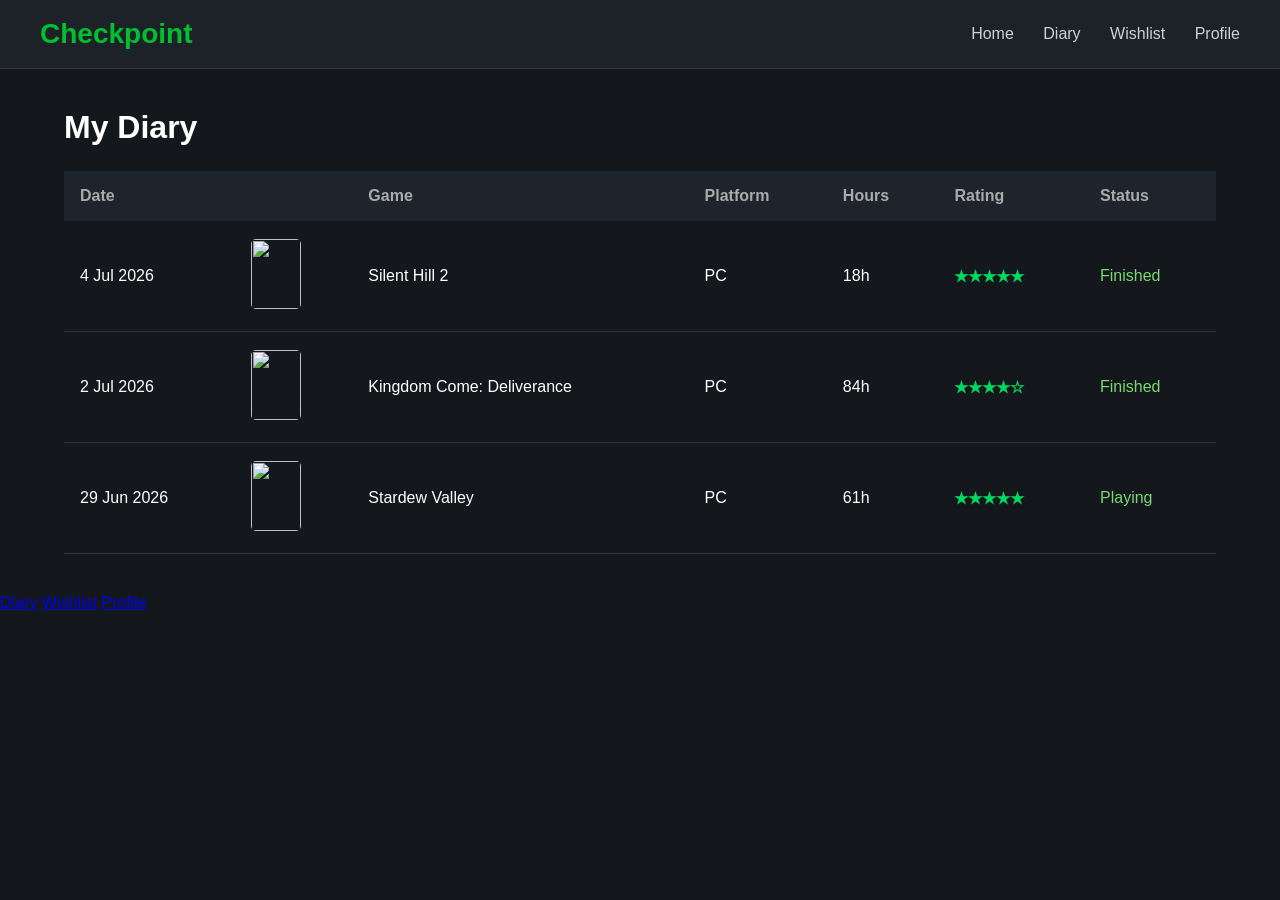
==== index.html @ cf967bec "Add files via upload" ====
<!DOCTYPE html>
<html lang="en">
<head>
<meta charset="UTF-8">
<meta name="viewport" content="width=device-width, initial-scale=1.0">
<title>Diary</title>

<style>
*{
    margin:0;
    padding:0;
    box-sizing:border-box;
    font-family:Arial,Helvetica,sans-serif;
}

body{
    background:#14181c;
    color:white;
}

header{
    background:#1c2228;
    padding:18px 40px;
    display:flex;
    justify-content:space-between;
    align-items:center;
    border-bottom:1px solid #2f3842;
}

.logo{
    font-size:28px;
    font-weight:bold;
    color:#00c030;
}

nav a{
    color:#c9d1d9;
    margin-left:25px;
    text-decoration:none;
}

.container{
    width:90%;
    max-width:1200px;
    margin:40px auto;
}

h1{
    margin-bottom:25px;
}

table{
    width:100%;
    border-collapse:collapse;
}

thead{
    background:#1d242b;
}

th{
    text-align:left;
    padding:16px;
    color:#aaa;
}

td{
    padding:18px 16px;
    border-bottom:1px solid #2d343d;
}

.cover{
    width:50px;
    height:70px;
    border-radius:5px;
    object-fit:cover;
}

.rating{
    color:#00d95f;
    font-weight:bold;
}

.status{
    color:#77d970;
}

tr:hover{
    background:#1d242b;
}
</style>
</head>

<body>

<header>

<div class="logo">Checkpoint</div>

<nav>
<a href="#">Home</a>
<a href="#">Diary</a>
<a href="#">Wishlist</a>
<a href="#">Profile</a>
</nav>

</header>

<div class="container">

<h1>My Diary</h1>

<table>

<thead>
<tr>
<th>Date</th>
<th></th>
<th>Game</th>
<th>Platform</th>
<th>Hours</th>
<th>Rating</th>
<th>Status</th>
</tr>
</thead>

<tbody>

<tr>
<td>4 Jul 2026</td>
<td><img class="cover" src="https://via.placeholder.com/50x70"></td>
<td>Silent Hill 2</td>
<td>PC</td>
<td>18h</td>
<td class="rating">★★★★★</td>
<td class="status">Finished</td>
</tr>

<tr>
<td>2 Jul 2026</td>
<td><img class="cover" src="https://via.placeholder.com/50x70"></td>
<td>Kingdom Come: Deliverance</td>
<td>PC</td>
<td>84h</td>
<td class="rating">★★★★☆</td>
<td class="status">Finished</td>
</tr>

<tr>
<td>29 Jun 2026</td>
<td><img class="cover" src="https://via.placeholder.com/50x70"></td>
<td>Stardew Valley</td>
<td>PC</td>
<td>61h</td>
<td class="rating">★★★★★</td>
<td class="status">Playing</td>
</tr>

</tbody>

</table>

</div>

</body>
</html>

<a href="diary.html">Diary</a>
<a href="wishlist.html">Wishlist</a>
<a href="profile.html">Profile</a>
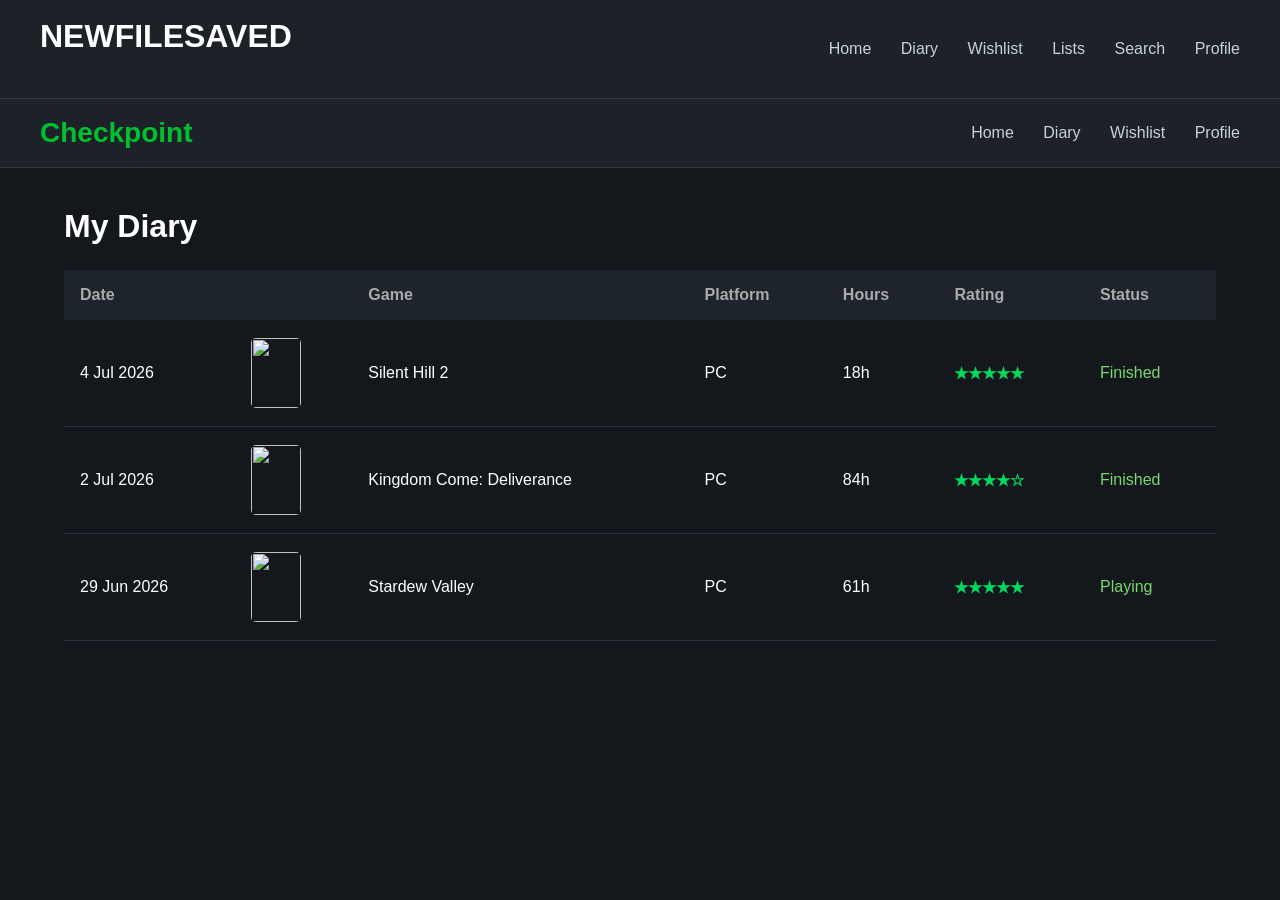
==== commit 05ad9982: "Update index.html" ====
--- a/index.html
+++ b/index.html
@@ -1,3 +1,16 @@
+<header>
+    <h1>NEWFILESAVED</h1>
+
+    <nav>
+        <a href="index.html">Home</a>
+        <a href="diary.html">Diary</a>
+        <a href="wishlist.html">Wishlist</a>
+        <a href="#">Lists</a>
+        <a href="#">Search</a>
+        <a href="profile.html">Profile</a>
+    </nav>
+</header>
+
 <!DOCTYPE html>
 <html lang="en">
 <head>
@@ -164,7 +177,3 @@
 
 </body>
 </html>
-
-<a href="diary.html">Diary</a>
-<a href="wishlist.html">Wishlist</a>
-<a href="profile.html">Profile</a>
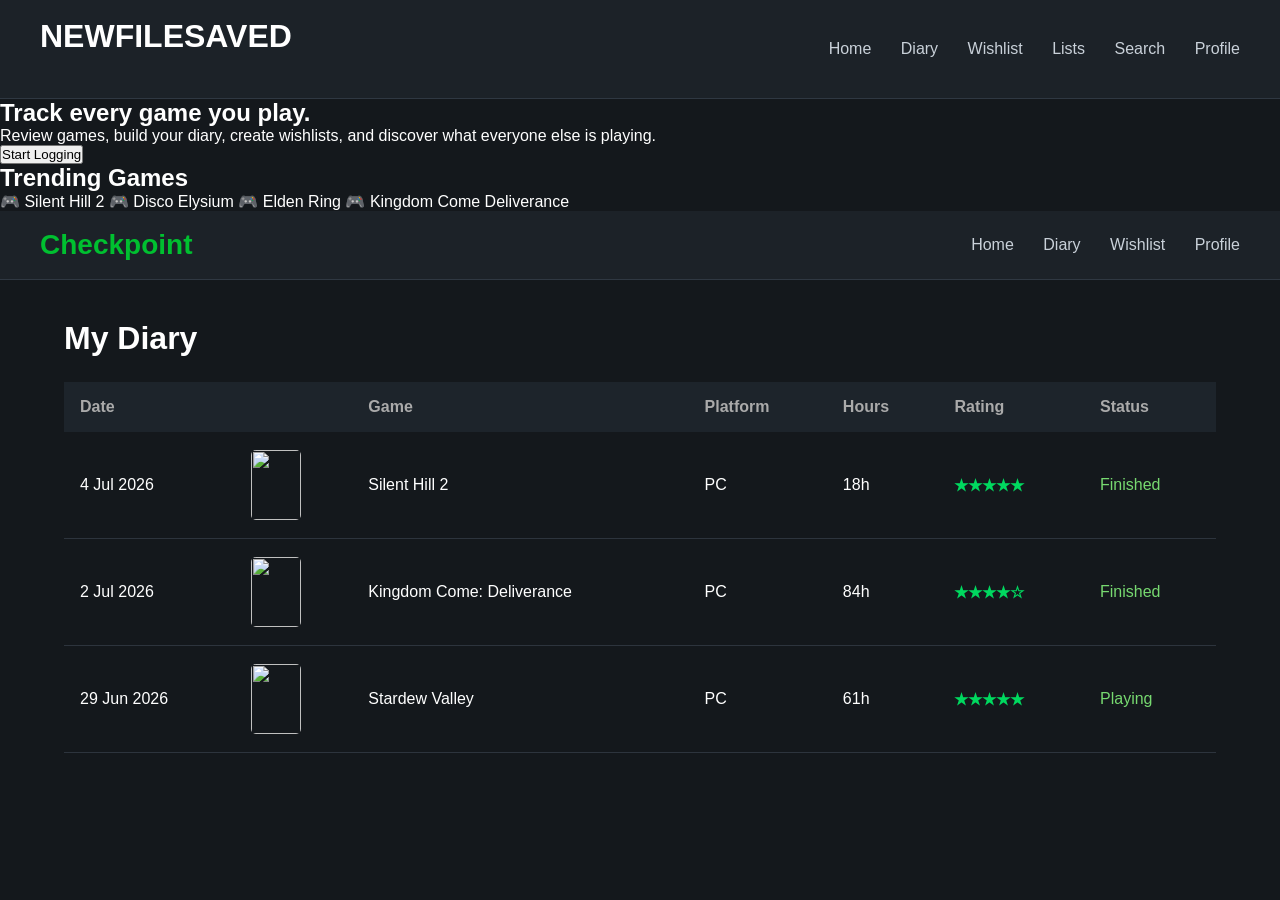
==== commit 81c6bc2f: "Update index.html" ====
--- a/index.html
+++ b/index.html
@@ -11,6 +11,33 @@
     </nav>
 </header>
 
+<section>
+
+<h2>Track every game you play.</h2>
+
+<p>
+Review games, build your diary, create wishlists, and discover what everyone else is playing.
+</p>
+
+<button>Start Logging</button>
+
+</section>
+
+<h2>Trending Games</h2>
+
+<div class="games">
+
+    🎮 Silent Hill 2
+
+    🎮 Disco Elysium
+
+    🎮 Elden Ring
+
+    🎮 Kingdom Come Deliverance
+
+</div>
+
+
 <!DOCTYPE html>
 <html lang="en">
 <head>
